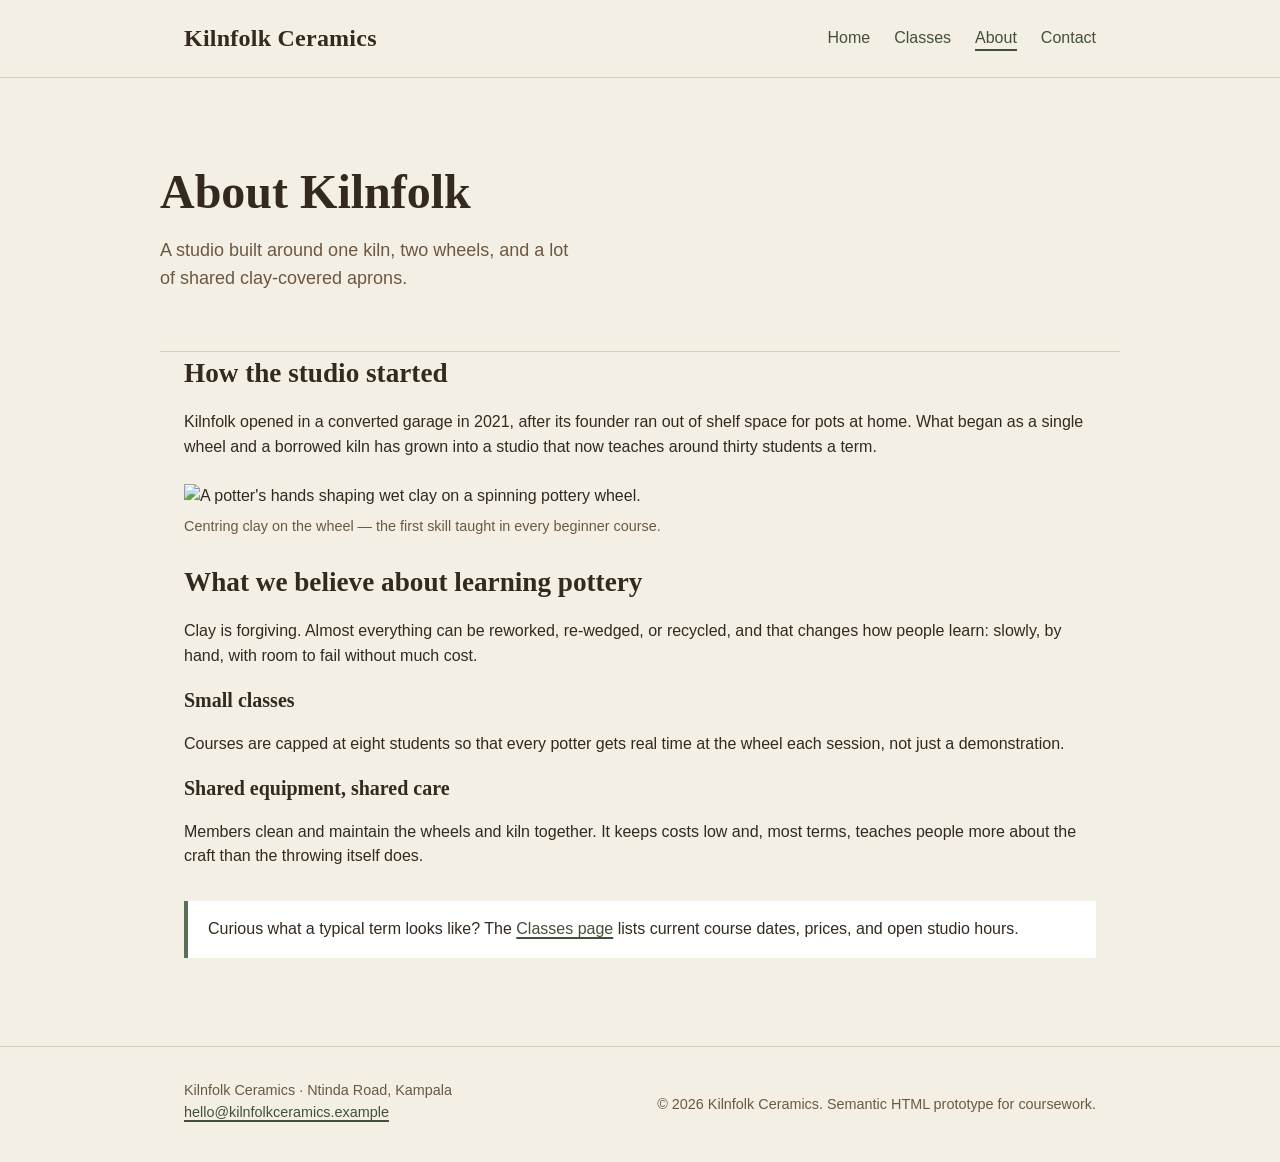
==== about.html @ 4f937654 "Web development project" ====
<!DOCTYPE html>
<html lang="en">
<head>
  <meta charset="UTF-8">
  <meta name="viewport" content="width=device-width, initial-scale=1.0">
  <title>About the Studio — Kilnfolk Ceramics</title>
  <meta name="description" content="The story of Kilnfolk Ceramics, the people who run it, and how the studio works.">
  <link rel="stylesheet" href="style.css">
</head>
<body>

  <a class="skip-link" href="#main-content">Skip to main content</a>

  <header class="site-header">
    <div class="wrap">
      <p class="site-title"><a href="index.html">Kilnfolk Ceramics</a></p>
      <nav class="site-nav" aria-label="Primary">
        <ul>
          <li><a href="index.html">Home</a></li>
          <li><a href="classes.html">Classes</a></li>
          <li><a href="about.html" aria-current="page">About</a></li>
          <li><a href="contact.html">Contact</a></li>
        </ul>
      </nav>
    </div>
  </header>

  <main id="main-content">

    <section class="hero wrap">
      <h1>About Kilnfolk</h1>
      <p>A studio built around one kiln, two wheels, and a lot of shared
        clay-covered aprons.</p>
    </section>

    <article class="wrap">
      <h2>How the studio started</h2>
      <p>Kilnfolk opened in a converted garage in 2021, after its founder
        ran out of shelf space for pots at home. What began as a single
        wheel and a borrowed kiln has grown into a studio that now
        teaches around thirty students a term.</p>

      <figure>
        <img src="https://images.unsplash.com/photo-1565193286620-ffd0a5137a17?w=900&q=80"
             alt="A potter's hands shaping wet clay on a spinning pottery wheel.">
        <figcaption>Centring clay on the wheel — the first skill taught in every beginner course.</figcaption>
      </figure>

      <h2>What we believe about learning pottery</h2>
      <p>Clay is forgiving. Almost everything can be reworked, re-wedged, or
        recycled, and that changes how people learn: slowly, by hand, with
        room to fail without much cost.</p>

      <h3>Small classes</h3>
      <p>Courses are capped at eight students so that every potter gets
        real time at the wheel each session, not just a demonstration.</p>

      <h3>Shared equipment, shared care</h3>
      <p>Members clean and maintain the wheels and kiln together. It keeps
        costs low and, most terms, teaches people more about the craft than
        the throwing itself does.</p>

      <aside class="note">
        <p>Curious what a typical term looks like? The
          <a href="classes.html">Classes page</a> lists current course dates,
          prices, and open studio hours.</p>
      </aside>
    </article>

  </main>

  <footer class="site-footer">
    <div class="wrap">
      <address>
        Kilnfolk Ceramics · Ntinda Road, Kampala<br>
        <a href="mailto:hello@kilnfolkceramics.example">hello@kilnfolkceramics.example</a>
      </address>
      <p>&copy; 2026 Kilnfolk Ceramics. Semantic HTML prototype for coursework.</p>
    </div>
  </footer>

</body>
</html>
---- style.css ----
/* =========================================================
   Kilnfolk Ceramics — shared stylesheet
   A small studio site: warm stoneware tones, one slab serif
   for headings, one sans for body text.
   ========================================================= */

:root {
  --clay-dark: #33291f;    /* near-black glaze, used for text/header */
  --clay-mid: #6b5842;     /* secondary text, borders */
  --paper: #f4efe4;        /* page background */
  --paper-panel: #ffffff;  /* card/panel background */
  --sage: #5b6f52;         /* accent — glaze green */
  --sage-dark: #435039;    /* accent hover/active */
  --line: #d8cdb8;         /* hairline borders */
  --focus: #1d5fae;        /* visible focus ring, kept high-contrast */

  --font-display: "Fraunces", Georgia, "Times New Roman", serif;
  --font-body: "Inter", "Segoe UI", Helvetica, Arial, sans-serif;
}

* {
  box-sizing: border-box;
}

html {
  scroll-behavior: smooth;
}

body {
  margin: 0;
  background: var(--paper);
  color: var(--clay-dark);
  font-family: var(--font-body);
  line-height: 1.55;
}

img {
  max-width: 100%;
  display: block;
}

a {
  color: var(--sage-dark);
  text-decoration-thickness: 1.5px;
  text-underline-offset: 3px;
}

a:hover {
  color: var(--clay-dark);
}

/* Visible keyboard focus on every interactive element */
a:focus-visible,
button:focus-visible,
input:focus-visible,
textarea:focus-visible,
select:focus-visible {
  outline: 3px solid var(--focus);
  outline-offset: 3px;
}

/* Skip link: hidden until focused, helps keyboard/screen-reader users
   bypass the repeated navigation on every page */
.skip-link {
  position: absolute;
  left: -999px;
  top: auto;
  background: var(--clay-dark);
  color: #fff;
  padding: 0.75rem 1.25rem;
  z-index: 100;
  border-radius: 0 0 6px 0;
}

.skip-link:focus {
  left: 0;
  top: 0;
}

.wrap {
  max-width: 60rem;
  margin: 0 auto;
  padding: 0 1.5rem;
}

/* ---------- Site header & navigation ---------- */

.site-header {
  border-bottom: 1px solid var(--line);
  background: var(--paper);
}

.site-header .wrap {
  display: flex;
  align-items: center;
  justify-content: space-between;
  flex-wrap: wrap;
  gap: 0.75rem;
  padding-top: 1.25rem;
  padding-bottom: 1.25rem;
}

.site-title {
  font-family: var(--font-display);
  font-size: 1.5rem;
  font-weight: 600;
  margin: 0;
  letter-spacing: 0.01em;
}

.site-title a {
  color: var(--clay-dark);
  text-decoration: none;
}

.site-nav ul {
  list-style: none;
  display: flex;
  gap: 1.5rem;
  margin: 0;
  padding: 0;
  flex-wrap: wrap;
}

.site-nav a {
  text-decoration: none;
  font-weight: 500;
  padding-bottom: 0.15rem;
  border-bottom: 2px solid transparent;
}

.site-nav a:hover {
  border-bottom-color: var(--sage);
}

.site-nav a[aria-current="page"] {
  color: var(--sage-dark);
  border-bottom-color: var(--sage-dark);
}

/* ---------- Hero ---------- */

.hero {
  padding: 3rem 0 2.5rem;
  border-bottom: 1px solid var(--line);
}

.hero h1 {
  font-family: var(--font-display);
  font-size: clamp(2rem, 4vw, 3rem);
  line-height: 1.1;
  margin: 0 0 0.75rem;
}

.hero p {
  max-width: 42ch;
  font-size: 1.125rem;
  color: var(--clay-mid);
}

/* ---------- General content rhythm ---------- */

main {
  padding: 2.5rem 0 3.5rem;
}

section + section,
article + article {
  margin-top: 2.5rem;
}

h2 {
  font-family: var(--font-display);
  font-size: 1.7rem;
  margin: 0 0 0.75rem;
}

h3 {
  font-family: var(--font-display);
  font-size: 1.25rem;
  margin: 0 0 0.5rem;
}

/* ---------- Cards used for classes / values ---------- */

.card-grid {
  display: grid;
  gap: 1.25rem;
  grid-template-columns: repeat(auto-fit, minmax(15rem, 1fr));
  margin-top: 1.25rem;
}

.card {
  background: var(--paper-panel);
  border: 1px solid var(--line);
  padding: 1.25rem 1.25rem 1.5rem;
}

.card h3 {
  margin-top: 0;
}

.card .price {
  display: inline-block;
  margin-top: 0.5rem;
  font-weight: 600;
  color: var(--sage-dark);
}

/* ---------- Figures ---------- */

figure {
  margin: 1.5rem 0;
}

figcaption {
  font-size: 0.9rem;
  color: var(--clay-mid);
  margin-top: 0.4rem;
}

/* ---------- Aside / pull note ---------- */

aside.note {
  border-left: 4px solid var(--sage);
  background: var(--paper-panel);
  padding: 1rem 1.25rem;
  margin: 2rem 0;
}

aside.note p {
  margin: 0;
}

/* ---------- Forms ---------- */

.form-grid {
  display: grid;
  gap: 1.25rem;
  max-width: 34rem;
  margin-top: 1.5rem;
}

.field {
  display: flex;
  flex-direction: column;
  gap: 0.35rem;
}

.field label {
  font-weight: 600;
}

.field .hint {
  font-size: 0.85rem;
  color: var(--clay-mid);
  font-weight: 400;
}

input,
textarea,
select {
  font: inherit;
  padding: 0.6rem 0.7rem;
  border: 1px solid var(--clay-mid);
  background: var(--paper-panel);
  color: var(--clay-dark);
}

fieldset {
  border: 1px solid var(--line);
  padding: 1rem 1.25rem 1.25rem;
}

fieldset legend {
  font-weight: 600;
  padding: 0 0.4rem;
}

.radio-row {
  display: flex;
  align-items: center;
  gap: 0.5rem;
  margin: 0.35rem 0;
}

.radio-row label {
  font-weight: 400;
}

button.submit {
  justify-self: start;
  background: var(--sage-dark);
  color: #fff;
  border: none;
  padding: 0.75rem 1.5rem;
  font-weight: 600;
  cursor: pointer;
}

button.submit:hover {
  background: var(--clay-dark);
}

.required-note {
  font-size: 0.9rem;
  color: var(--clay-mid);
}

/* ---------- Table (studio hours) ---------- */

table {
  border-collapse: collapse;
  width: 100%;
  margin-top: 1rem;
}

caption {
  text-align: left;
  font-weight: 600;
  margin-bottom: 0.5rem;
}

th,
td {
  text-align: left;
  padding: 0.5rem 0.75rem;
  border-bottom: 1px solid var(--line);
}

/* ---------- Footer ---------- */

.site-footer {
  border-top: 1px solid var(--line);
  padding: 2rem 0;
  color: var(--clay-mid);
  font-size: 0.9rem;
}

.site-footer address {
  font-style: normal;
}

.site-footer .wrap {
  display: flex;
  justify-content: space-between;
  flex-wrap: wrap;
  gap: 1rem;
}

/* Respect reduced-motion preference */
@media (prefers-reduced-motion: reduce) {
  html {
    scroll-behavior: auto;
  }
}

@media (max-width: 40rem) {
  .site-header .wrap {
    flex-direction: column;
    align-items: flex-start;
  }
}
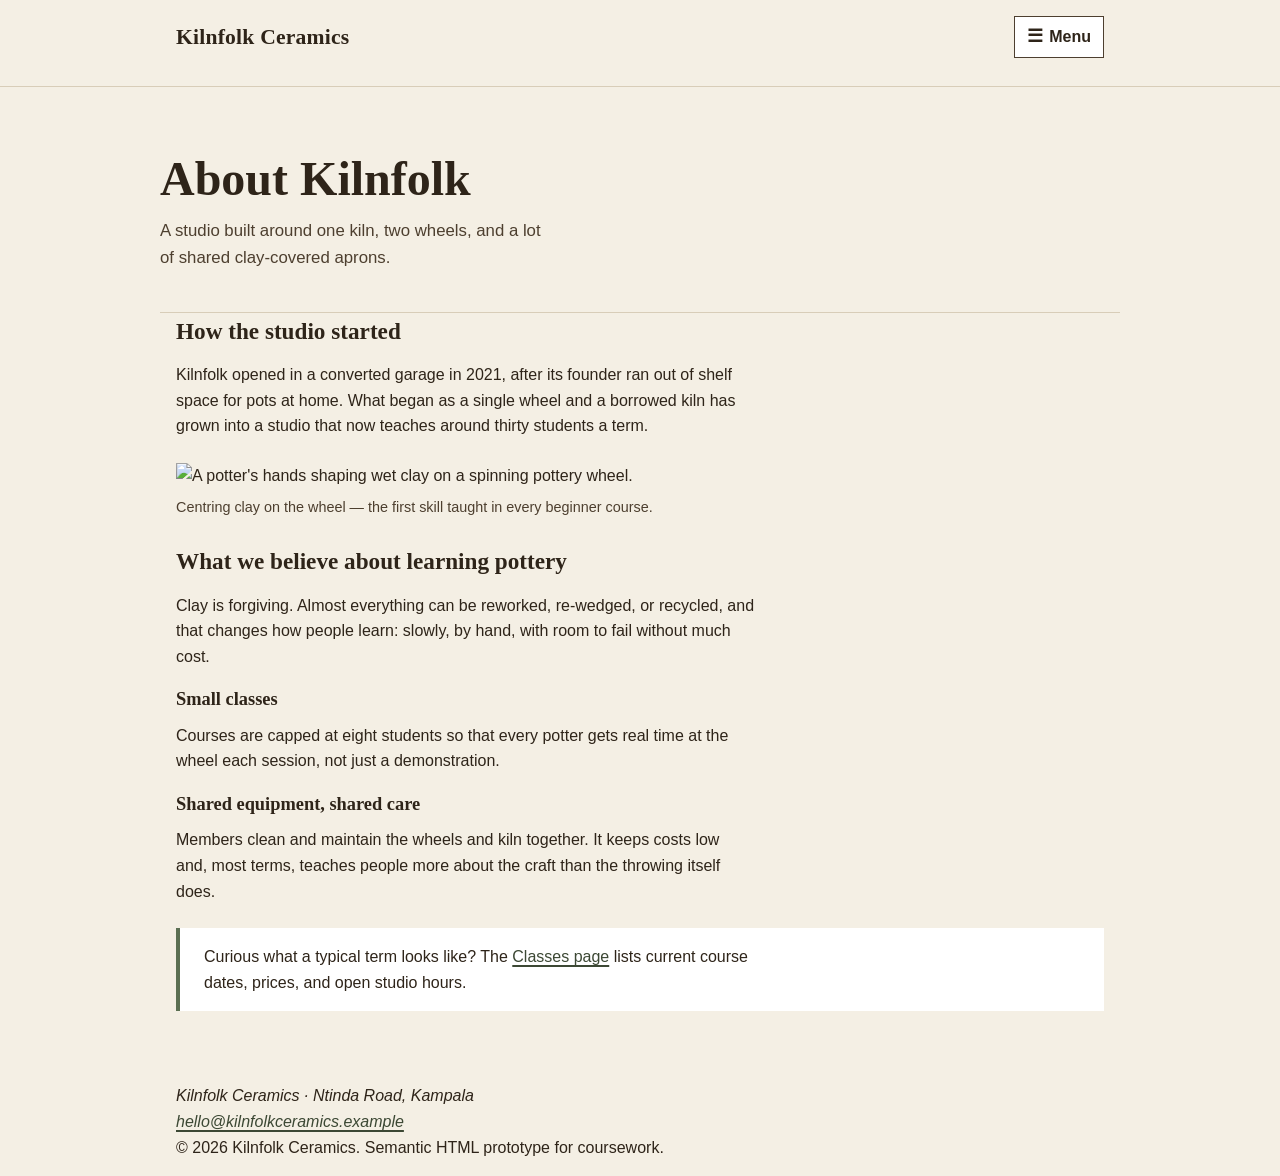
==== commit 61d2fd0a: "fixes" ====
--- a/about.html
+++ b/about.html
@@ -12,10 +12,14 @@
   <a class="skip-link" href="#main-content">Skip to main content</a>
 
   <header class="site-header">
-    <div class="wrap">
+    <div class="wrap site-header-inner">
       <p class="site-title"><a href="index.html">Kilnfolk Ceramics</a></p>
+      <button type="button" class="nav-toggle" aria-expanded="false" aria-controls="primary-nav">
+        <span class="icon" aria-hidden="true">&#9776;</span>
+        <span class="visually-hidden">Open</span> Menu
+      </button>
       <nav class="site-nav" aria-label="Primary">
-        <ul>
+        <ul id="primary-nav">
           <li><a href="index.html">Home</a></li>
           <li><a href="classes.html">Classes</a></li>
           <li><a href="about.html" aria-current="page">About</a></li>
@@ -79,5 +83,6 @@
     </div>
   </footer>
 
+  <script src="script.js"></script>
 </body>
 </html>
--- a/style.css
+++ b/style.css
@@ -1,22 +1,34 @@
 /* =========================================================
    Kilnfolk Ceramics — shared stylesheet
-   A small studio site: warm stoneware tones, one slab serif
-   for headings, one sans for body text.
+   Mobile-first: base rules target small screens, then two
+   media queries progressively enhance the layout for wider
+   viewports. Flexbox handles the nav and header; Grid handles
+   the card and form layouts.
    ========================================================= */
 
 :root {
-  --clay-dark: #33291f;    /* near-black glaze, used for text/header */
-  --clay-mid: #6b5842;     /* secondary text, borders */
+  --clay-dark: #2e2419;    /* near-black glaze, used for text/header */
+  --clay-mid: #4d3f2f;     /* secondary text, borders — darkened for AA contrast on --paper */
   --paper: #f4efe4;        /* page background */
   --paper-panel: #ffffff;  /* card/panel background */
   --sage: #5b6f52;         /* accent — glaze green */
-  --sage-dark: #435039;    /* accent hover/active */
+  --sage-dark: #3c4834;    /* accent hover/active, darkened slightly for contrast on white */
   --line: #d8cdb8;         /* hairline borders */
   --focus: #1d5fae;        /* visible focus ring, kept high-contrast */
 
   --font-display: "Fraunces", Georgia, "Times New Roman", serif;
   --font-body: "Inter", "Segoe UI", Helvetica, Arial, sans-serif;
-}
+
+  /* Spacing scale, used consistently instead of one-off rem values */
+  --space-1: 0.5rem;
+  --space-2: 0.75rem;
+  --space-3: 1rem;
+  --space-4: 1.5rem;
+  --space-5: 2rem;
+  --space-6: 3rem;
+}
+
+/* ---------- Reset-ish base ---------- */
 
 * {
   box-sizing: border-box;
@@ -31,11 +43,15 @@
   background: var(--paper);
   color: var(--clay-dark);
   font-family: var(--font-body);
-  line-height: 1.55;
-}
-
-img {
+  font-size: 1rem;
+  line-height: 1.6;
+  overflow-x: hidden;
+}
+
+img,
+svg {
   max-width: 100%;
+  height: auto;
   display: block;
 }
 
@@ -49,7 +65,6 @@
   color: var(--clay-dark);
 }
 
-/* Visible keyboard focus on every interactive element */
 a:focus-visible,
 button:focus-visible,
 input:focus-visible,
@@ -59,15 +74,25 @@
   outline-offset: 3px;
 }
 
-/* Skip link: hidden until focused, helps keyboard/screen-reader users
-   bypass the repeated navigation on every page */
+.visually-hidden {
+  position: absolute;
+  width: 1px;
+  height: 1px;
+  padding: 0;
+  margin: -1px;
+  overflow: hidden;
+  clip: rect(0, 0, 0, 0);
+  white-space: nowrap;
+  border: 0;
+}
+
 .skip-link {
   position: absolute;
   left: -999px;
   top: auto;
   background: var(--clay-dark);
   color: #fff;
-  padding: 0.75rem 1.25rem;
+  padding: var(--space-2) var(--space-4);
   z-index: 100;
   border-radius: 0 0 6px 0;
 }
@@ -78,31 +103,35 @@
 }
 
 .wrap {
+  width: 100%;
   max-width: 60rem;
   margin: 0 auto;
-  padding: 0 1.5rem;
-}
-
-/* ---------- Site header & navigation ---------- */
+  padding: 0 var(--space-3);
+}
+
+/* ---------- Site header & responsive navigation ---------- */
 
 .site-header {
   border-bottom: 1px solid var(--line);
   background: var(--paper);
-}
-
-.site-header .wrap {
+  position: sticky;
+  top: 0;
+  z-index: 10;
+}
+
+.site-header-inner {
   display: flex;
   align-items: center;
   justify-content: space-between;
   flex-wrap: wrap;
-  gap: 0.75rem;
-  padding-top: 1.25rem;
-  padding-bottom: 1.25rem;
+  gap: var(--space-2);
+  padding-top: var(--space-3);
+  padding-bottom: var(--space-3);
 }
 
 .site-title {
   font-family: var(--font-display);
-  font-size: 1.5rem;
+  font-size: 1.35rem;
   font-weight: 600;
   margin: 0;
   letter-spacing: 0.01em;
@@ -113,19 +142,46 @@
   text-decoration: none;
 }
 
+.nav-toggle {
+  display: inline-flex;
+  align-items: center;
+  gap: 0.4rem;
+  background: var(--paper-panel);
+  border: 1px solid var(--clay-mid);
+  padding: 0.45rem 0.75rem;
+  font: inherit;
+  font-weight: 600;
+  cursor: pointer;
+  color: var(--clay-dark);
+}
+
+.nav-toggle .icon {
+  font-size: 1.1rem;
+  line-height: 1;
+}
+
+.site-nav {
+  flex-basis: 100%;
+}
+
 .site-nav ul {
   list-style: none;
+  display: none;
+  flex-direction: column;
+  gap: var(--space-1);
+  margin: var(--space-2) 0 0;
+  padding: 0;
+}
+
+.site-nav ul.is-open {
   display: flex;
-  gap: 1.5rem;
-  margin: 0;
-  padding: 0;
-  flex-wrap: wrap;
 }
 
 .site-nav a {
+  display: block;
   text-decoration: none;
   font-weight: 500;
-  padding-bottom: 0.15rem;
+  padding: 0.5rem 0.25rem;
   border-bottom: 2px solid transparent;
 }
 
@@ -141,59 +197,64 @@
 /* ---------- Hero ---------- */
 
 .hero {
-  padding: 3rem 0 2.5rem;
+  padding: var(--space-5) 0 var(--space-4);
   border-bottom: 1px solid var(--line);
 }
 
 .hero h1 {
   font-family: var(--font-display);
-  font-size: clamp(2rem, 4vw, 3rem);
-  line-height: 1.1;
-  margin: 0 0 0.75rem;
+  font-size: clamp(1.75rem, 6vw, 3rem);
+  line-height: 1.15;
+  margin: 0 0 var(--space-2);
 }
 
 .hero p {
   max-width: 42ch;
-  font-size: 1.125rem;
+  font-size: 1.05rem;
   color: var(--clay-mid);
 }
 
 /* ---------- General content rhythm ---------- */
 
 main {
-  padding: 2.5rem 0 3.5rem;
+  padding: var(--space-5) 0 var(--space-6);
 }
 
 section + section,
 article + article {
-  margin-top: 2.5rem;
+  margin-top: var(--space-5);
 }
 
 h2 {
   font-family: var(--font-display);
-  font-size: 1.7rem;
-  margin: 0 0 0.75rem;
+  font-size: 1.45rem;
+  margin: 0 0 var(--space-2);
 }
 
 h3 {
   font-family: var(--font-display);
-  font-size: 1.25rem;
-  margin: 0 0 0.5rem;
-}
-
-/* ---------- Cards used for classes / values ---------- */
+  font-size: 1.15rem;
+  margin: 0 0 var(--space-1);
+}
+
+p {
+  margin: 0 0 var(--space-3);
+  max-width: 65ch;
+}
+
+/* ---------- Cards used for classes / values (Grid) ---------- */
 
 .card-grid {
   display: grid;
-  gap: 1.25rem;
-  grid-template-columns: repeat(auto-fit, minmax(15rem, 1fr));
-  margin-top: 1.25rem;
+  gap: var(--space-3);
+  grid-template-columns: 1fr;
+  margin-top: var(--space-3);
 }
 
 .card {
   background: var(--paper-panel);
   border: 1px solid var(--line);
-  padding: 1.25rem 1.25rem 1.5rem;
+  padding: var(--space-3) var(--space-3) var(--space-4);
 }
 
 .card h3 {
@@ -202,7 +263,7 @@
 
 .card .price {
   display: inline-block;
-  margin-top: 0.5rem;
+  margin-top: var(--space-1);
   font-weight: 600;
   color: var(--sage-dark);
 }
@@ -210,13 +271,13 @@
 /* ---------- Figures ---------- */
 
 figure {
-  margin: 1.5rem 0;
+  margin: var(--space-4) 0;
 }
 
 figcaption {
   font-size: 0.9rem;
   color: var(--clay-mid);
-  margin-top: 0.4rem;
+  margin-top: var(--space-1);
 }
 
 /* ---------- Aside / pull note ---------- */
@@ -224,21 +285,21 @@
 aside.note {
   border-left: 4px solid var(--sage);
   background: var(--paper-panel);
-  padding: 1rem 1.25rem;
-  margin: 2rem 0;
+  padding: var(--space-3) var(--space-4);
+  margin: var(--space-4) 0;
 }
 
 aside.note p {
   margin: 0;
 }
 
-/* ---------- Forms ---------- */
+/* ---------- Forms (Grid for field layout) ---------- */
 
 .form-grid {
   display: grid;
-  gap: 1.25rem;
+  gap: var(--space-4);
   max-width: 34rem;
-  margin-top: 1.5rem;
+  margin-top: var(--space-4);
 }
 
 .field {
@@ -251,113 +312,4 @@
   font-weight: 600;
 }
 
-.field .hint {
-  font-size: 0.85rem;
-  color: var(--clay-mid);
-  font-weight: 400;
-}
-
-input,
-textarea,
-select {
-  font: inherit;
-  padding: 0.6rem 0.7rem;
-  border: 1px solid var(--clay-mid);
-  background: var(--paper-panel);
-  color: var(--clay-dark);
-}
-
-fieldset {
-  border: 1px solid var(--line);
-  padding: 1rem 1.25rem 1.25rem;
-}
-
-fieldset legend {
-  font-weight: 600;
-  padding: 0 0.4rem;
-}
-
-.radio-row {
-  display: flex;
-  align-items: center;
-  gap: 0.5rem;
-  margin: 0.35rem 0;
-}
-
-.radio-row label {
-  font-weight: 400;
-}
-
-button.submit {
-  justify-self: start;
-  background: var(--sage-dark);
-  color: #fff;
-  border: none;
-  padding: 0.75rem 1.5rem;
-  font-weight: 600;
-  cursor: pointer;
-}
-
-button.submit:hover {
-  background: var(--clay-dark);
-}
-
-.required-note {
-  font-size: 0.9rem;
-  color: var(--clay-mid);
-}
-
-/* ---------- Table (studio hours) ---------- */
-
-table {
-  border-collapse: collapse;
-  width: 100%;
-  margin-top: 1rem;
-}
-
-caption {
-  text-align: left;
-  font-weight: 600;
-  margin-bottom: 0.5rem;
-}
-
-th,
-td {
-  text-align: left;
-  padding: 0.5rem 0.75rem;
-  border-bottom: 1px solid var(--line);
-}
-
-/* ---------- Footer ---------- */
-
-.site-footer {
-  border-top: 1px solid var(--line);
-  padding: 2rem 0;
-  color: var(--clay-mid);
-  font-size: 0.9rem;
-}
-
-.site-footer address {
-  font-style: normal;
-}
-
-.site-footer .wrap {
-  display: flex;
-  justify-content: space-between;
-  flex-wrap: wrap;
-  gap: 1rem;
-}
-
-/* Respect reduced-motion preference */
-@media (prefers-reduced-motion: reduce) {
-  html {
-    scroll-behavior: auto;
-  }
-}
-
-@media (max-width: 40rem) {
-  .site-header .wrap {
-    flex-direction: column;
-    align-items: flex-start;
-  }
-}+.field .hint {
